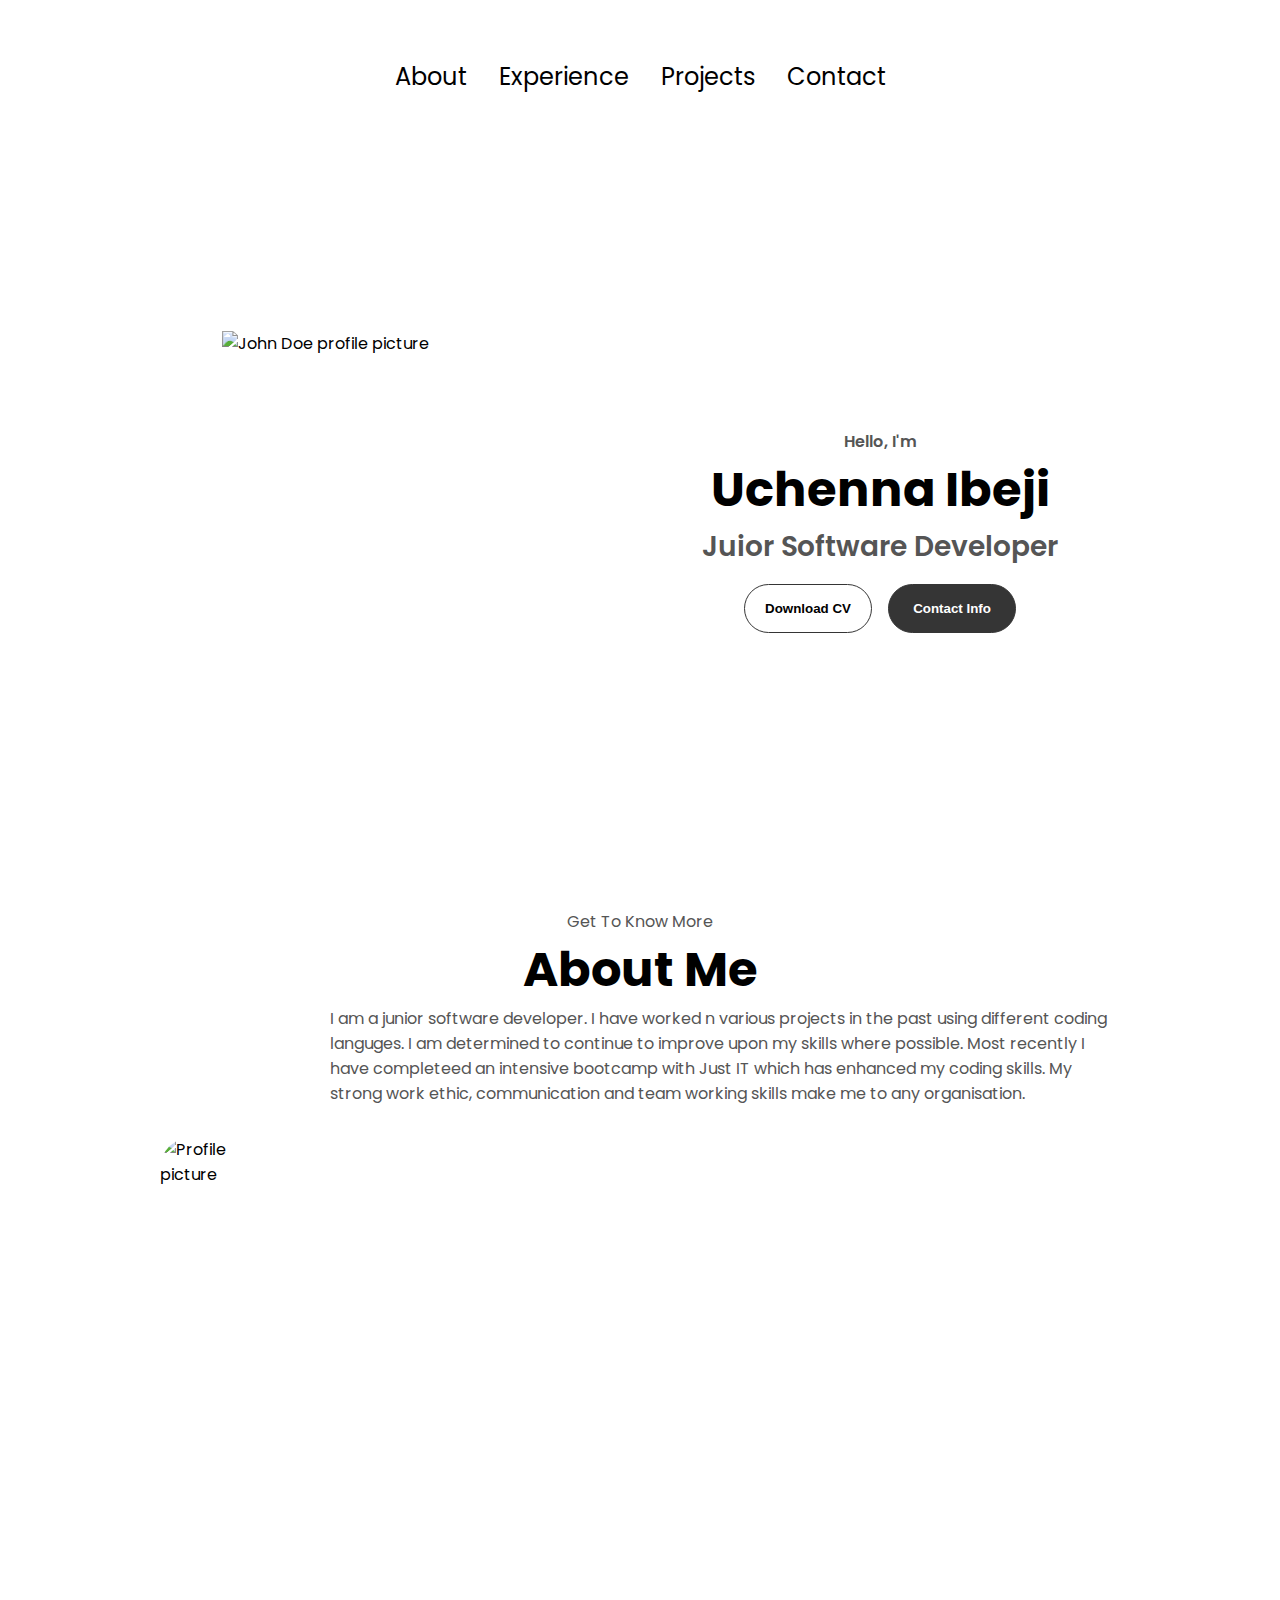
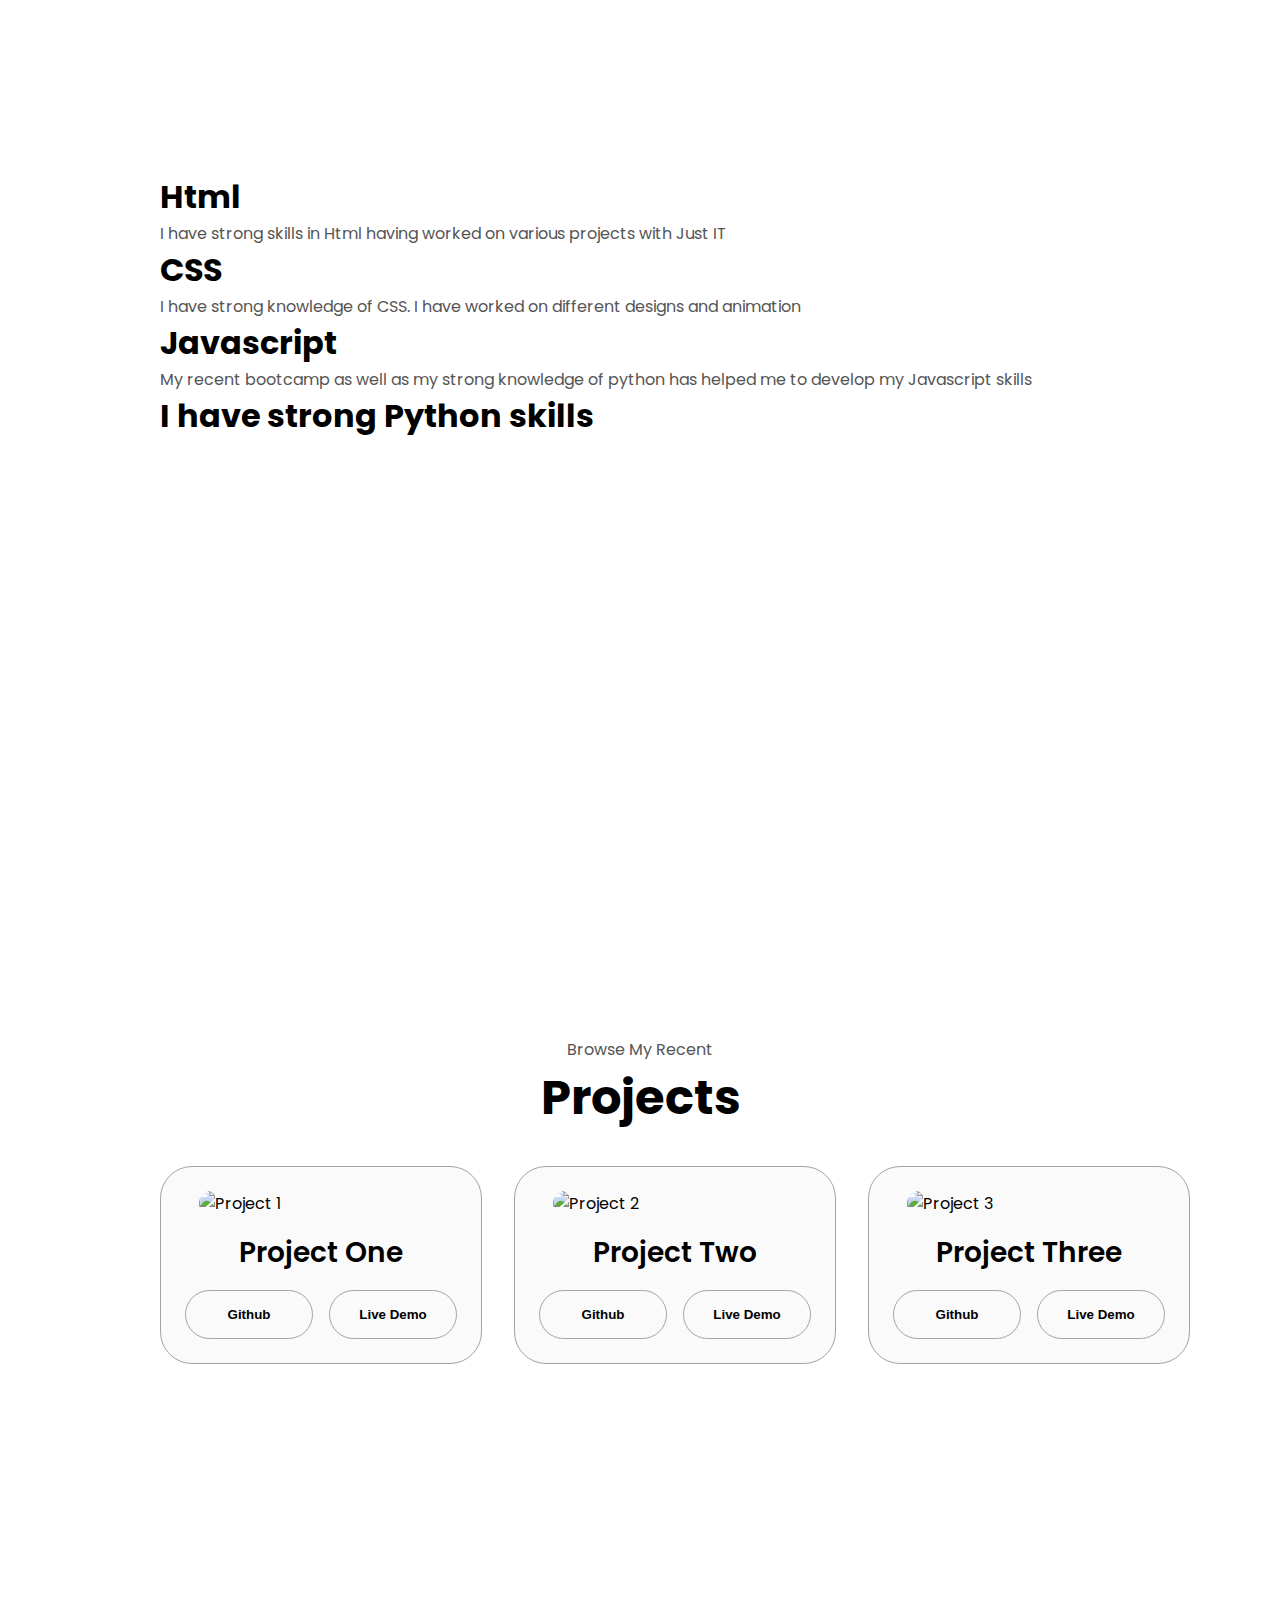
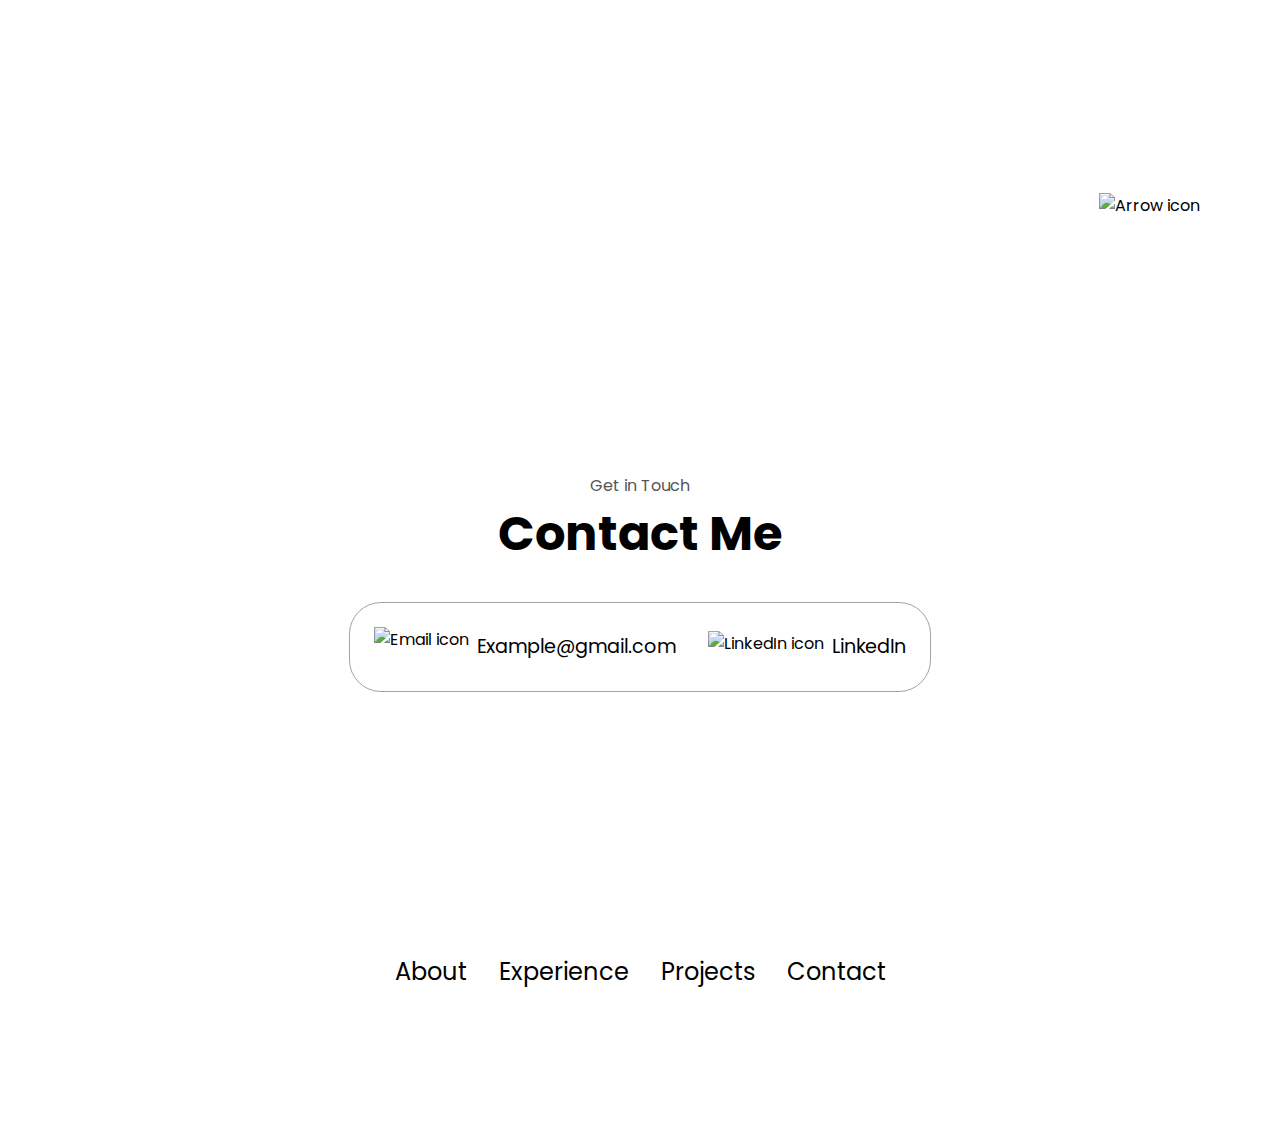
==== index.html @ 003017b9 "changed the skills part" ====
<!DOCTYPE html>
<html lang="en">
  <head>
    <meta charset="UTF-8" />
    <meta http-equiv="X-UA-Compatible" content="IE=edge" />
    <meta name="viewport" content="width=device-width, initial-scale=1.0" />
    <title>My Portfolio</title>
    <link rel="stylesheet" href="portfoliostyle.css" />
    <link rel="stylesheet" href="mediaqueries.css" />
  </head>
  <body>
    <nav id="desktop-nav">
      
      <div>
        <ul class="nav-links">
          <li><a href="#about">About</a></li>
          <li><a href="#experience">Experience</a></li>
          <li><a href="#projects">Projects</a></li>
          <li><a href="#contact">Contact</a></li>
        </ul>
      </div>
    </nav>
    <nav id="hamburger-nav">
      <div class="logo">John Doe</div>
      <div class="hamburger-menu">
        <div class="hamburger-icon" onclick="toggleMenu()">
          <span></span>
          <span></span>
          <span></span>
        </div>
        <div class="menu-links">
          <li><a href="#about" onclick="toggleMenu()">About</a></li>
          <li><a href="#experience" onclick="toggleMenu()">Experience</a></li>
          <li><a href="#projects" onclick="toggleMenu()">Projects</a></li>
          <li><a href="#contact" onclick="toggleMenu()">Contact</a></li>
        </div>
      </div>
    </nav>
    <section id="profile">
      <div class="section__pic-container">
        <img src="./assets/profile-pic.png" alt="John Doe profile picture" />
      </div>
      <div class="section__text">
        <p class="section__text__p1">Hello, I'm</p>
        <h1 class="title">Uchenna Ibeji</h1>
        <p class="section__text__p2">Juior Software Developer</p>
        <div class="btn-container">
          <button
            class="btn btn-color-2"
            onclick="window.open('./assets/resume-example.pdf')"
          >
            Download CV
          </button>
          <button class="btn btn-color-1" onclick="location.href='./#contact'">
            Contact Info
          </button>
        </div>
        
        
      </div>
    </section>
    <section id="about">
      <p class="section__text__p1">Get To Know More</p>
      <h1 class="title">About Me</h1>
      <div class="section-container">
        <div class="section__pic-container">
          <img
            src="./assets/about-pic.png"
            alt="Profile picture"
            class="about-pic"
          />
        </div>
        
          
          <div class="text-container">
            <p>
              I am a junior software developer. I have worked n various projects in the past using different coding languges. I am 
              determined to continue to improve upon my skills where possible. Most recently I have completeed an intensive bootcamp
              with Just  IT which has enhanced my coding skills. My strong work ethic, communication and team working skills make me
              to any organisation.
            </p>
          </div>
        </div>
      </div>
      
    </section>
    
    <section id=" My_skills">
      <div id="html">
        <h1>Html</h1>
        <p>I have strong skills in Html having worked on various projects with Just IT</p>
      </div>
      <div id="CSS">
        <H1>CSS</H1>
        <P>I have strong knowledge of CSS. I have worked on different designs and animation</P>
      </div>
      <div id="Javascript">
        <h1>Javascript</h1>
        <p>My recent bootcamp as well as my strong knowledge of python has helped me to develop my Javascript skills</p>

      </div>
      <div id = "Python">
        <h1>I have strong Python skills </h1>

      </div>


    </section>
    </section>
    <section id="projects">
      <p class="section__text__p1">Browse My Recent</p>
      <h1 class="title">Projects</h1>
      <div class="experience-details-container">
        <div class="about-containers">
          <div class="details-container color-container">
            <div class="article-container">
              <img
                src="./assets/project-1.png"
                alt="Project 1"
                class="project-img"
              />
            </div>
            <h2 class="experience-sub-title project-title">Project One</h2>
            <div class="btn-container">
              <button
                class="btn btn-color-2 project-btn"
                onclick="location.href='https://github.com/'"
              >
                Github
              </button>
              <button
                class="btn btn-color-2 project-btn"
                onclick="location.href='https://github.com/'"
              >
                Live Demo
              </button>
            </div>
          </div>
          <div class="details-container color-container">
            <div class="article-container">
              <img
                src="./assets/project-2.png"
                alt="Project 2"
                class="project-img"
              />
            </div>
            <h2 class="experience-sub-title project-title">Project Two</h2>
            <div class="btn-container">
              <button
                class="btn btn-color-2 project-btn"
                onclick="location.href='https://github.com/'"
              >
                Github
              </button>
              <button
                class="btn btn-color-2 project-btn"
                onclick="location.href='https://github.com/'"
              >
                Live Demo
              </button>
            </div>
          </div>
          <div class="details-container color-container">
            <div class="article-container">
              <img
                src="./assets/project-3.png"
                alt="Project 3"
                class="project-img"
              />
            </div>
            <h2 class="experience-sub-title project-title">Project Three</h2>
            <div class="btn-container">
              <button
                class="btn btn-color-2 project-btn"
                onclick="location.href='https://github.com/'"
              >
                Github
              </button>
              <button
                class="btn btn-color-2 project-btn"
                onclick="location.href='https://github.com/'"
              >
                Live Demo
              </button>
            </div>
          </div>
        </div>
      </div>
      <img
        src="./assets/arrow.png"
        alt="Arrow icon"
        class="icon arrow"
        onclick="location.href='./#contact'"
      />
    </section>
    <section id="contact">
      <p class="section__text__p1">Get in Touch</p>
      <h1 class="title">Contact Me</h1>
      <div class="contact-info-upper-container">
        <div class="contact-info-container">
          <img
            src="./assets/email.png"
            alt="Email icon"
            class="icon contact-icon email-icon"
          />
          <p><a href="mailto:examplemail@gmail.com">Example@gmail.com</a></p>
        </div>
        <div class="contact-info-container">
          <img
            src="./assets/linkedin.png"
            alt="LinkedIn icon"
            class="icon contact-icon"
          />
          <p><a href="https://www.linkedin.com">LinkedIn</a></p>
        </div>
      </div>
    </section>
    <footer>
      <nav>
        <div class="nav-links-container">
          <ul class="nav-links">
            <li><a href="#about">About</a></li>
            <li><a href="#experience">Experience</a></li>
            <li><a href="#projects">Projects</a></li>
            <li><a href="#contact">Contact</a></li>
          </ul>
        </div>
      </nav>
     
    </footer>
    <script src="script.js"></script>
  </body>
</html>
---- portfoliostyle.css ----
@import url("https://fonts.googleapis.com/css2?family=Poppins:wght@300;400;500;600&display=swap");

* {
  margin: 0;
  padding: 0;
}

body {
  font-family: "Poppins", sans-serif;
}

html {
  scroll-behavior: smooth;
}

p {
  color: rgb(85, 85, 85);
}

/* TRANSITION */

a,
.btn {
  transition: all 300ms ease;
}

/* DESKTOP NAV */

nav,
.nav-links {
  display: flex;
}

nav {
  justify-content: space-around;
  align-items: center;
  height: 17vh;
}

.nav-links {
  gap: 2rem;
  list-style: none;
  font-size: 1.5rem;
}

a {
  color: black;
  text-decoration: none;
  text-decoration-color: white;
}

a:hover {
  color: grey;
  text-decoration: underline;
  text-underline-offset: 1rem;
  text-decoration-color: rgb(181, 181, 181);
}

.logo {
  font-size: 2rem;
}

.logo:hover {
  cursor: default;
}

/* HAMBURGER MENU */

#hamburger-nav {
  display: none;
}

.hamburger-menu {
  position: relative;
  display: inline-block;
}

.hamburger-icon {
  display: flex;
  flex-direction: column;
  justify-content: space-between;
  height: 24px;
  width: 30px;
  cursor: pointer;
}

.hamburger-icon span {
  width: 100%;
  height: 2px;
  background-color: black;
  transition: all 0.3 ease-in-out;
}

.menu-links {
  position: absolute;
  top: 100%;
  right: 0;
  background-color: white;
  width: fit-content;
  max-height: 0;
  overflow: hidden;
  transition: all 0.3 ease-in-out;
}

.menu-links a {
  display: block;
  padding: 10px;
  text-align: center;
  font-size: 1.5rem;
  color: black;
  text-decoration: none;
  transition: all 0.3 ease-in-out;
}

.menu-links li {
  list-style: none;
}

.menu-links.open {
  max-height: 300px;
}

.hamburger-icon.open span:first-child {
  transform: rotate(45deg) translate(10px, 5px);
}

.hamburger-icon.open span:nth-child(2) {
  opacity: 0;
}

.hamburger-icon.open span:last-child {
  transform: rotate(-45deg) translate(10px, -5px);
}

.hamburger-icon span:first-child {
  transform: none;
}

.hamburger-icon span:first-child {
  opacity: 1;
}

.hamburger-icon span:first-child {
  transform: none;
}

/* SECTIONS */

section {
  padding-top: 4vh;
  height: 96vh;
  margin: 0 10rem;
  box-sizing: border-box;
  min-height: fit-content;
}

.section-container {
  display: flex;
}

/* PROFILE SECTION */

#profile {
  display: flex;
  justify-content: center;
  gap: 5rem;
  height: 80vh;
}

.section__pic-container {
  display: flex;
  height: 400px;
  width: 400px;
  margin: auto 0;
}

.section__text {
  align-self: center;
  text-align: center;
}

.section__text p {
  font-weight: 600;
}

.section__text__p1 {
  text-align: center;
}

.section__text__p2 {
  font-size: 1.75rem;
  margin-bottom: 1rem;
}

.title {
  font-size: 3rem;
  text-align: center;
}

#socials-container {
  display: flex;
  justify-content: center;
  margin-top: 1rem;
  gap: 1rem;
}

/* ICONS */

.icon {
  cursor: pointer;
  height: 2rem;
}

/* BUTTONS */

.btn-container {
  display: flex;
  justify-content: center;
  gap: 1rem;
}

.btn {
  font-weight: 600;
  transition: all 300ms ease;
  padding: 1rem;
  width: 8rem;
  border-radius: 2rem;
}

.btn-color-1,
.btn-color-2 {
  border: rgb(53, 53, 53) 0.1rem solid;
}

.btn-color-1:hover,
.btn-color-2:hover {
  cursor: pointer;
}

.btn-color-1,
.btn-color-2:hover {
  background: rgb(53, 53, 53);
  color: white;
}

.btn-color-1:hover {
  background: rgb(0, 0, 0);
}

.btn-color-2 {
  background: none;
}

.btn-color-2:hover {
  border: rgb(255, 255, 255) 0.1rem solid;
}

.btn-container {
  gap: 1rem;
}

/* ABOUT SECTION */

#about {
  position: relative;
}

.about-containers {
  gap: 2rem;
  margin-bottom: 2rem;
  margin-top: 2rem;
}

.about-details-container {
  justify-content: center;
  flex-direction: column;
}

.about-containers,
.about-details-container {
  display: flex;
}

.about-pic {
  border-radius: 2rem;
}

.arrow {
  position: absolute;
  right: -5rem;
  bottom: 2.5rem;
}

.details-container {
  padding: 1.5rem;
  flex: 1;
  background: white;
  border-radius: 2rem;
  border: rgb(53, 53, 53) 0.1rem solid;
  border-color: rgb(163, 163, 163);
  text-align: center;
}

.section-container {
  gap: 4rem;
  height: 80%;
}

.section__pic-container {
  height: 400px;
  width: 400px;
  margin: auto 0;
}

/* EXPERIENCE SECTION */

#experience {
  position: relative;
}

.experience-sub-title {
  color: rgb(85, 85, 85);
  font-weight: 600;
  font-size: 1.75rem;
  margin-bottom: 2rem;
}

.experience-details-container {
  display: flex;
  justify-content: center;
  flex-direction: column;
}

.article-container {
  display: flex;
  text-align: initial;
  flex-wrap: wrap;
  flex-direction: row;
  gap: 2.5rem;
  justify-content: space-around;
}

article {
  display: flex;
  width: 10rem;
  justify-content: space-around;
  gap: 0.5rem;
}

article .icon {
  cursor: default;
}

/* PROJECTS SECTION */

#projects {
  position: relative;
}

.color-container {
  border-color: rgb(163, 163, 163);
  background: rgb(250, 250, 250);
}

.project-img {
  border-radius: 2rem;
  width: 90%;
  height: 90%;
}

.project-title {
  margin: 1rem;
  color: black;
}

.project-btn {
  color: black;
  border-color: rgb(163, 163, 163);
}

/* CONTACT */

#contact {
  display: flex;
  justify-content: center;
  flex-direction: column;
  height: 70vh;
}

.contact-info-upper-container {
  display: flex;
  justify-content: center;
  border-radius: 2rem;
  border: rgb(53, 53, 53) 0.1rem solid;
  border-color: rgb(163, 163, 163);
  background: (250, 250, 250);
  margin: 2rem auto;
  padding: 0.5rem;
}

.contact-info-container {
  display: flex;
  align-items: center;
  justify-content: center;
  gap: 0.5rem;
  margin: 1rem;
}

.contact-info-container p {
  font-size: larger;
}

.contact-icon {
  cursor: default;
}

.email-icon {
  height: 2.5rem;
}

/* FOOTER SECTION */

footer {
  height: 26vh;
  margin: 0 1rem;
}

footer p {
  text-align: center;}
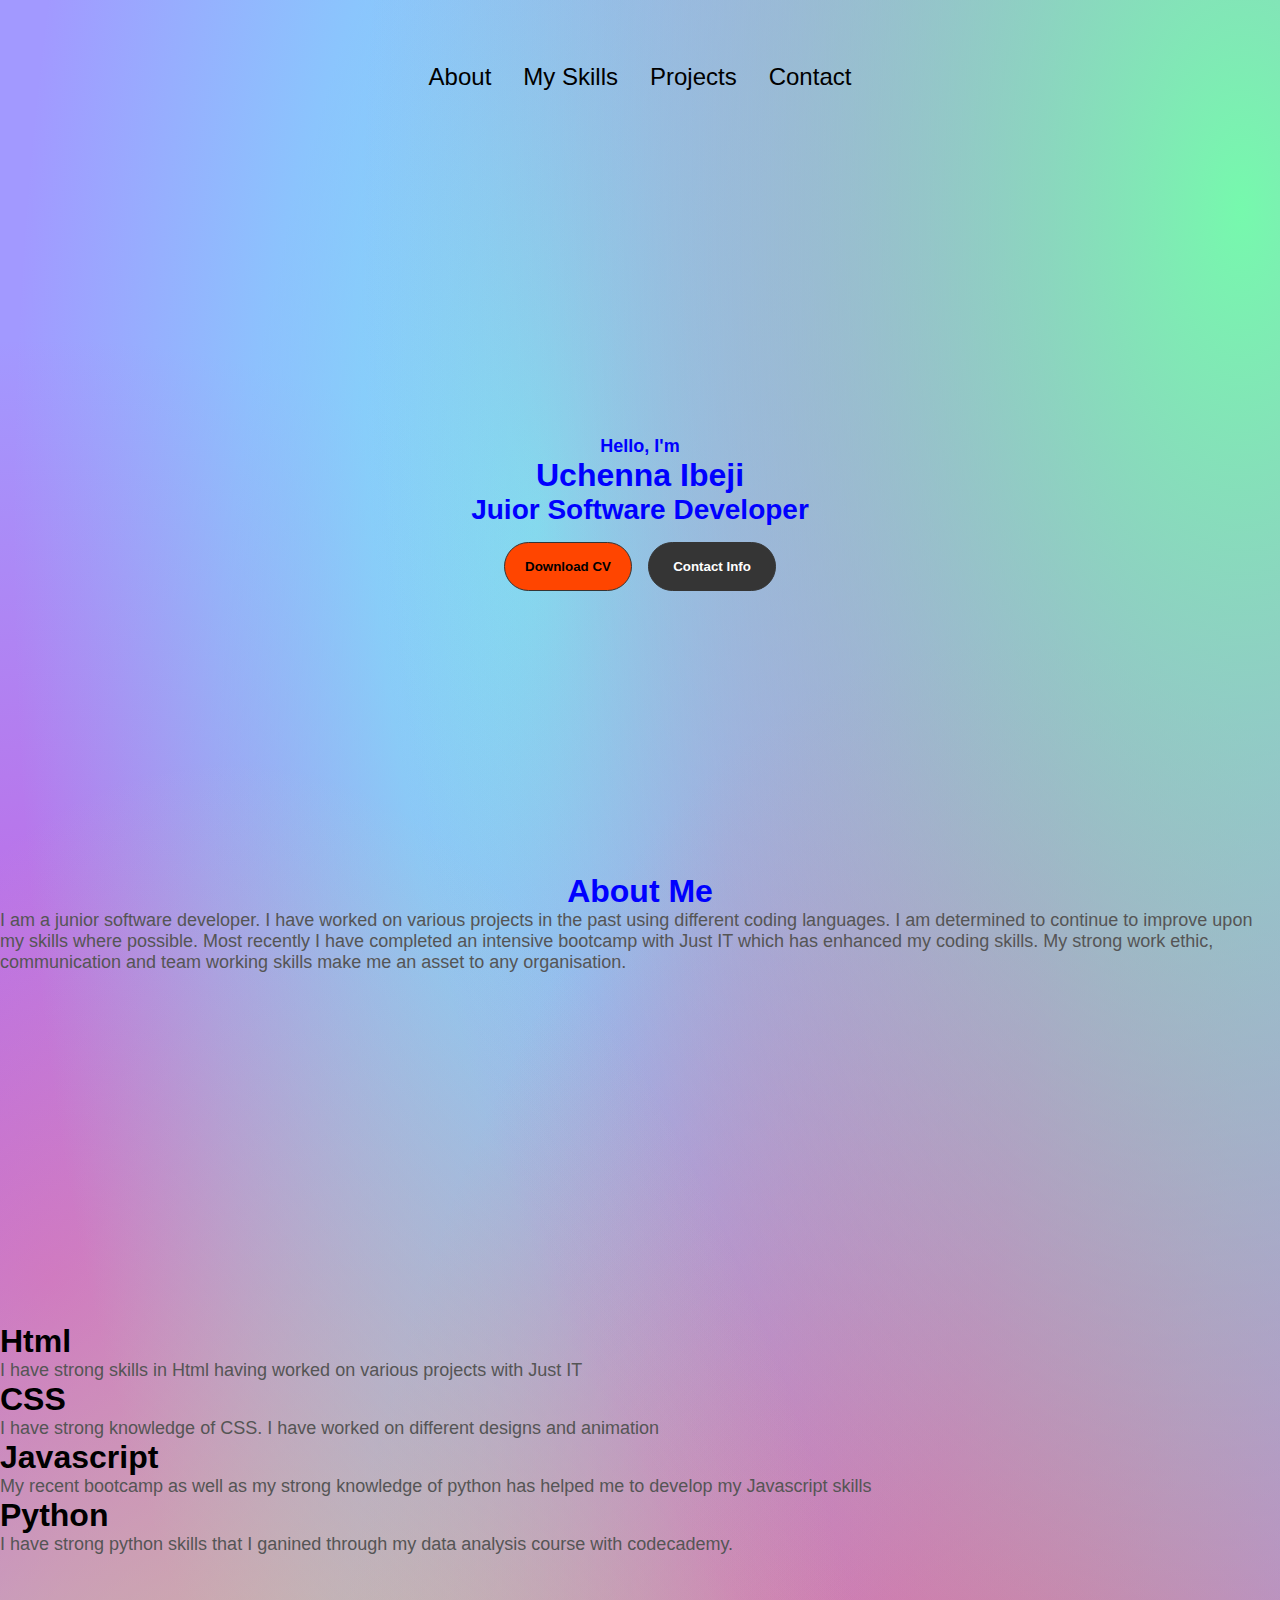
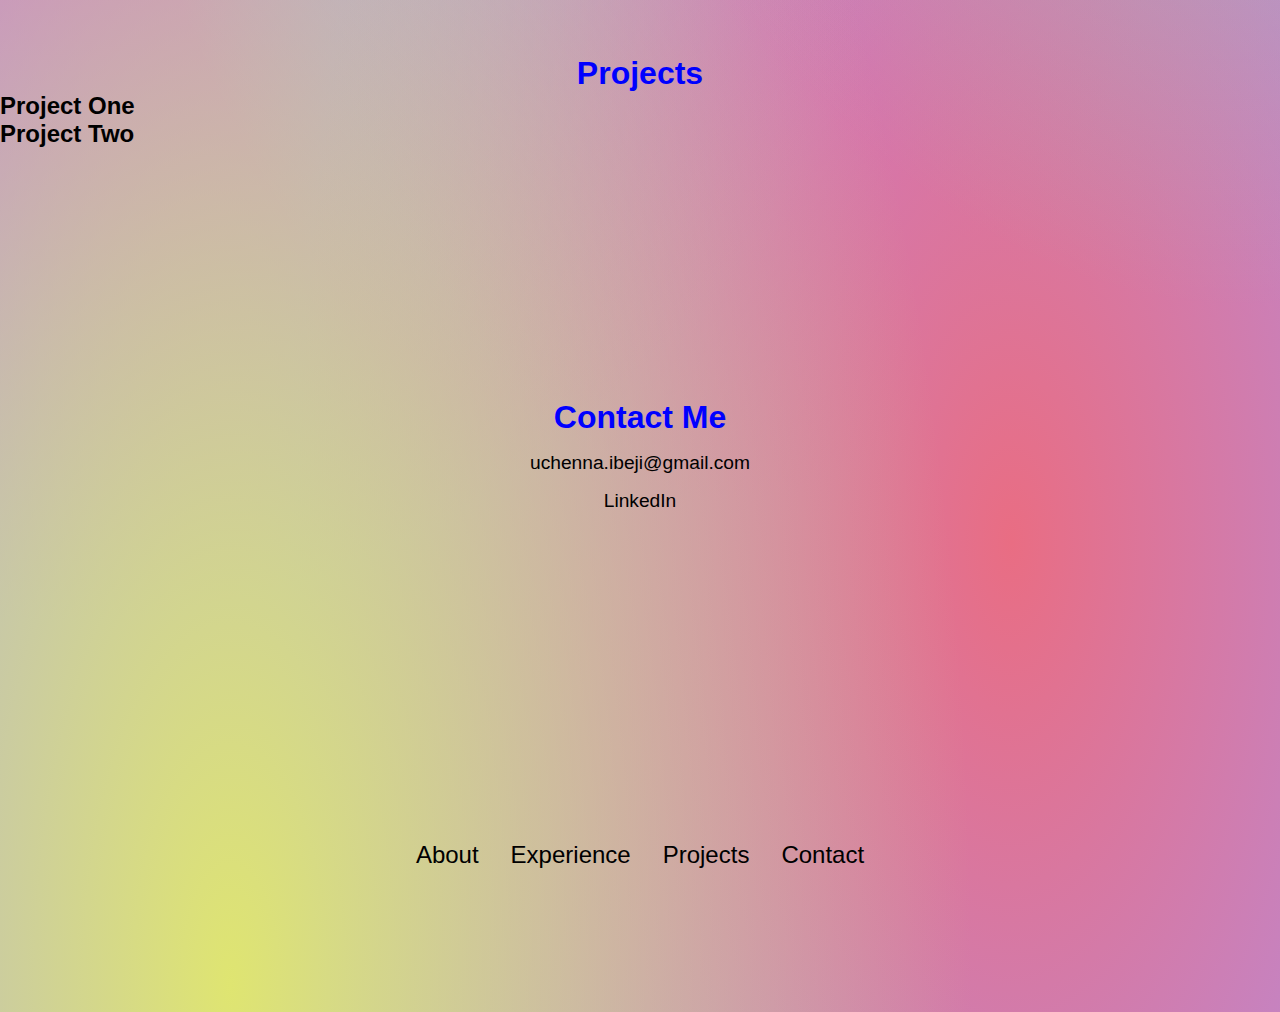
==== commit 15322029: "completed portfolio" ====
--- a/index.html
+++ b/index.html
@@ -1,10 +1,11 @@
 <!DOCTYPE html>
 <html lang="en">
+  
   <head>
     <meta charset="UTF-8" />
     <meta http-equiv="X-UA-Compatible" content="IE=edge" />
     <meta name="viewport" content="width=device-width, initial-scale=1.0" />
-    <title>My Portfolio</title>
+        <title>My Portfolio</title>
     <link rel="stylesheet" href="portfoliostyle.css" />
     <link rel="stylesheet" href="mediaqueries.css" />
   </head>
@@ -14,7 +15,7 @@
       <div>
         <ul class="nav-links">
           <li><a href="#about">About</a></li>
-          <li><a href="#experience">Experience</a></li>
+          <li><a href="#experience">My Skills</a></li>
           <li><a href="#projects">Projects</a></li>
           <li><a href="#contact">Contact</a></li>
         </ul>
@@ -36,10 +37,8 @@
         </div>
       </div>
     </nav>
-    <section id="profile">
-      <div class="section__pic-container">
-        <img src="./assets/profile-pic.png" alt="John Doe profile picture" />
-      </div>
+    <div id="profile">
+      
       <div class="section__text">
         <p class="section__text__p1">Hello, I'm</p>
         <h1 class="title">Uchenna Ibeji</h1>
@@ -58,34 +57,30 @@
         
         
       </div>
-    </section>
-    <section id="about">
-      <p class="section__text__p1">Get To Know More</p>
+    </div>
+    <div id="about">
       <h1 class="title">About Me</h1>
       <div class="section-container">
-        <div class="section__pic-container">
-          <img
-            src="./assets/about-pic.png"
-            alt="Profile picture"
-            class="about-pic"
-          />
-        </div>
+        
         
           
           <div class="text-container">
             <p>
-              I am a junior software developer. I have worked n various projects in the past using different coding languges. I am 
-              determined to continue to improve upon my skills where possible. Most recently I have completeed an intensive bootcamp
+              I am a junior software developer. I have worked on various projects in the past using different coding languages. I am 
+              determined to continue to improve upon my skills where possible. Most recently I have completed an intensive bootcamp
               with Just  IT which has enhanced my coding skills. My strong work ethic, communication and team working skills make me
-              to any organisation.
+              an asset to any organisation.
             </p>
           </div>
         </div>
       </div>
       
-    </section>
+    </div>
+    <div id="gap">
     
-    <section id=" My_skills">
+    </div>
+    
+    <div id=" My_skills">
       <div id="html">
         <h1>Html</h1>
         <p>I have strong skills in Html having worked on various projects with Just IT</p>
@@ -100,121 +95,40 @@
 
       </div>
       <div id = "Python">
-        <h1>I have strong Python skills </h1>
+        <h1>Python</h1>
+        <p>I have strong python skills that I ganined through my data analysis course with codecademy.</p>
 
       </div>
 
 
-    </section>
-    </section>
-    <section id="projects">
-      <p class="section__text__p1">Browse My Recent</p>
+    </div>
+  </div>
+  <div id="skills_gap"> </div>
+    <div id="projects">
+      
       <h1 class="title">Projects</h1>
-      <div class="experience-details-container">
-        <div class="about-containers">
-          <div class="details-container color-container">
-            <div class="article-container">
-              <img
-                src="./assets/project-1.png"
-                alt="Project 1"
-                class="project-img"
-              />
-            </div>
-            <h2 class="experience-sub-title project-title">Project One</h2>
-            <div class="btn-container">
-              <button
-                class="btn btn-color-2 project-btn"
-                onclick="location.href='https://github.com/'"
-              >
-                Github
-              </button>
-              <button
-                class="btn btn-color-2 project-btn"
-                onclick="location.href='https://github.com/'"
-              >
-                Live Demo
-              </button>
-            </div>
-          </div>
-          <div class="details-container color-container">
-            <div class="article-container">
-              <img
-                src="./assets/project-2.png"
-                alt="Project 2"
-                class="project-img"
-              />
-            </div>
-            <h2 class="experience-sub-title project-title">Project Two</h2>
-            <div class="btn-container">
-              <button
-                class="btn btn-color-2 project-btn"
-                onclick="location.href='https://github.com/'"
-              >
-                Github
-              </button>
-              <button
-                class="btn btn-color-2 project-btn"
-                onclick="location.href='https://github.com/'"
-              >
-                Live Demo
-              </button>
-            </div>
-          </div>
-          <div class="details-container color-container">
-            <div class="article-container">
-              <img
-                src="./assets/project-3.png"
-                alt="Project 3"
-                class="project-img"
-              />
-            </div>
-            <h2 class="experience-sub-title project-title">Project Three</h2>
-            <div class="btn-container">
-              <button
-                class="btn btn-color-2 project-btn"
-                onclick="location.href='https://github.com/'"
-              >
-                Github
-              </button>
-              <button
-                class="btn btn-color-2 project-btn"
-                onclick="location.href='https://github.com/'"
-              >
-                Live Demo
-              </button>
-            </div>
-          </div>
-        </div>
-      </div>
-      <img
-        src="./assets/arrow.png"
-        alt="Arrow icon"
-        class="icon arrow"
-        onclick="location.href='./#contact'"
-      />
-    </section>
-    <section id="contact">
-      <p class="section__text__p1">Get in Touch</p>
+      
+            <h2><a href="clock.htm">Project One</h2>
+            <h3><a href="xo.html">Project Two</a></h3>
+    </div>
+
+
+
+            
+    <div id="contact">
+      
       <h1 class="title">Contact Me</h1>
       <div class="contact-info-upper-container">
         <div class="contact-info-container">
-          <img
-            src="./assets/email.png"
-            alt="Email icon"
-            class="icon contact-icon email-icon"
-          />
-          <p><a href="mailto:examplemail@gmail.com">Example@gmail.com</a></p>
+          
+          <p><a href="uchenna.ibeji.ui@gmail.com">uchenna.ibeji@gmail.com</a></p>
         </div>
         <div class="contact-info-container">
-          <img
-            src="./assets/linkedin.png"
-            alt="LinkedIn icon"
-            class="icon contact-icon"
-          />
+         
           <p><a href="https://www.linkedin.com">LinkedIn</a></p>
         </div>
       </div>
-    </section>
+    </div>
     <footer>
       <nav>
         <div class="nav-links-container">
--- a/portfoliostyle.css
+++ b/portfoliostyle.css
@@ -1,3 +1,13 @@
+
+html {
+	
+  background: radial-gradient(at 18% 99%, rgb(223, 229, 113) 0px, transparent 50%) repeat scroll 0% 0%, 
+            radial-gradient(at 97% 8%, rgb(118, 249, 173) 0px, transparent 50%) repeat scroll 0% 0%, 
+            radial-gradient(at 79% 82%, rgb(233, 109, 131) 0px, transparent 50%) repeat scroll 0% 0%,
+            radial-gradient(at 96% 10%, rgb(222, 81, 251) 0px, transparent 50%) repeat scroll 0% 0%,    
+            radial-gradient(at 42% 20%, rgb(116, 240, 251) 0px, transparent 50%) repeat scroll 0% 0%,
+            radial-gradient(at 4% 49%, rgb(203, 88, 218) 0px, transparent 50%) repeat scroll 0% 0%, rgba(0, 0, 0, 0) radial-gradient(at 57% 33%, rgb(218, 83, 228) 0px, #a299ff 50%) repeat scroll 0% 0%;
+}
 @import url("https://fonts.googleapis.com/css2?family=Poppins:wght@300;400;500;600&display=swap");
 
 * {
@@ -56,13 +66,8 @@
   text-decoration-color: rgb(181, 181, 181);
 }
 
-.logo {
-  font-size: 2rem;
-}
-
-.logo:hover {
-  cursor: default;
-}
+
+
 
 /* HAMBURGER MENU */
 
@@ -165,14 +170,9 @@
   justify-content: center;
   gap: 5rem;
   height: 80vh;
-}
-
-.section__pic-container {
-  display: flex;
-  height: 400px;
-  width: 400px;
-  margin: auto 0;
-}
+  color: orangered;
+}
+
 
 .section__text {
   align-self: center;
@@ -185,16 +185,19 @@
 
 .section__text__p1 {
   text-align: center;
+  color:blue;
 }
 
 .section__text__p2 {
   font-size: 1.75rem;
   margin-bottom: 1rem;
+  color: blue;
 }
 
 .title {
-  font-size: 3rem;
+  font-size: 2rem;
   text-align: center;
+  color: blue;
 }
 
 #socials-container {
@@ -244,11 +247,11 @@
 }
 
 .btn-color-1:hover {
-  background: rgb(0, 0, 0);
+  background: orangered;
 }
 
 .btn-color-2 {
-  background: none;
+  background: orangered;
 }
 
 .btn-color-2:hover {
@@ -263,6 +266,7 @@
 
 #about {
   position: relative;
+  font-size: medium;
 }
 
 .about-containers {
@@ -279,6 +283,7 @@
 .about-containers,
 .about-details-container {
   display: flex;
+  padding-bottom: 2rem;
 }
 
 .about-pic {
@@ -387,16 +392,6 @@
   height: 70vh;
 }
 
-.contact-info-upper-container {
-  display: flex;
-  justify-content: center;
-  border-radius: 2rem;
-  border: rgb(53, 53, 53) 0.1rem solid;
-  border-color: rgb(163, 163, 163);
-  background: (250, 250, 250);
-  margin: 2rem auto;
-  padding: 0.5rem;
-}
 
 .contact-info-container {
   display: flex;
@@ -426,4 +421,28 @@
 }
 
 footer p {
-  text-align: center;}+  text-align: center;}
+
+  #gap{
+    height: 350px;
+  }
+
+  p{
+    font-size: large;
+  }
+
+  #My_skills{
+    font-size: 30px;
+  }
+  
+  h3{
+    font-size: x-large;
+  }
+
+  #projects h2{
+    font-size: x-large;
+  }
+
+  #skills_gap{
+    height: 100px;
+  }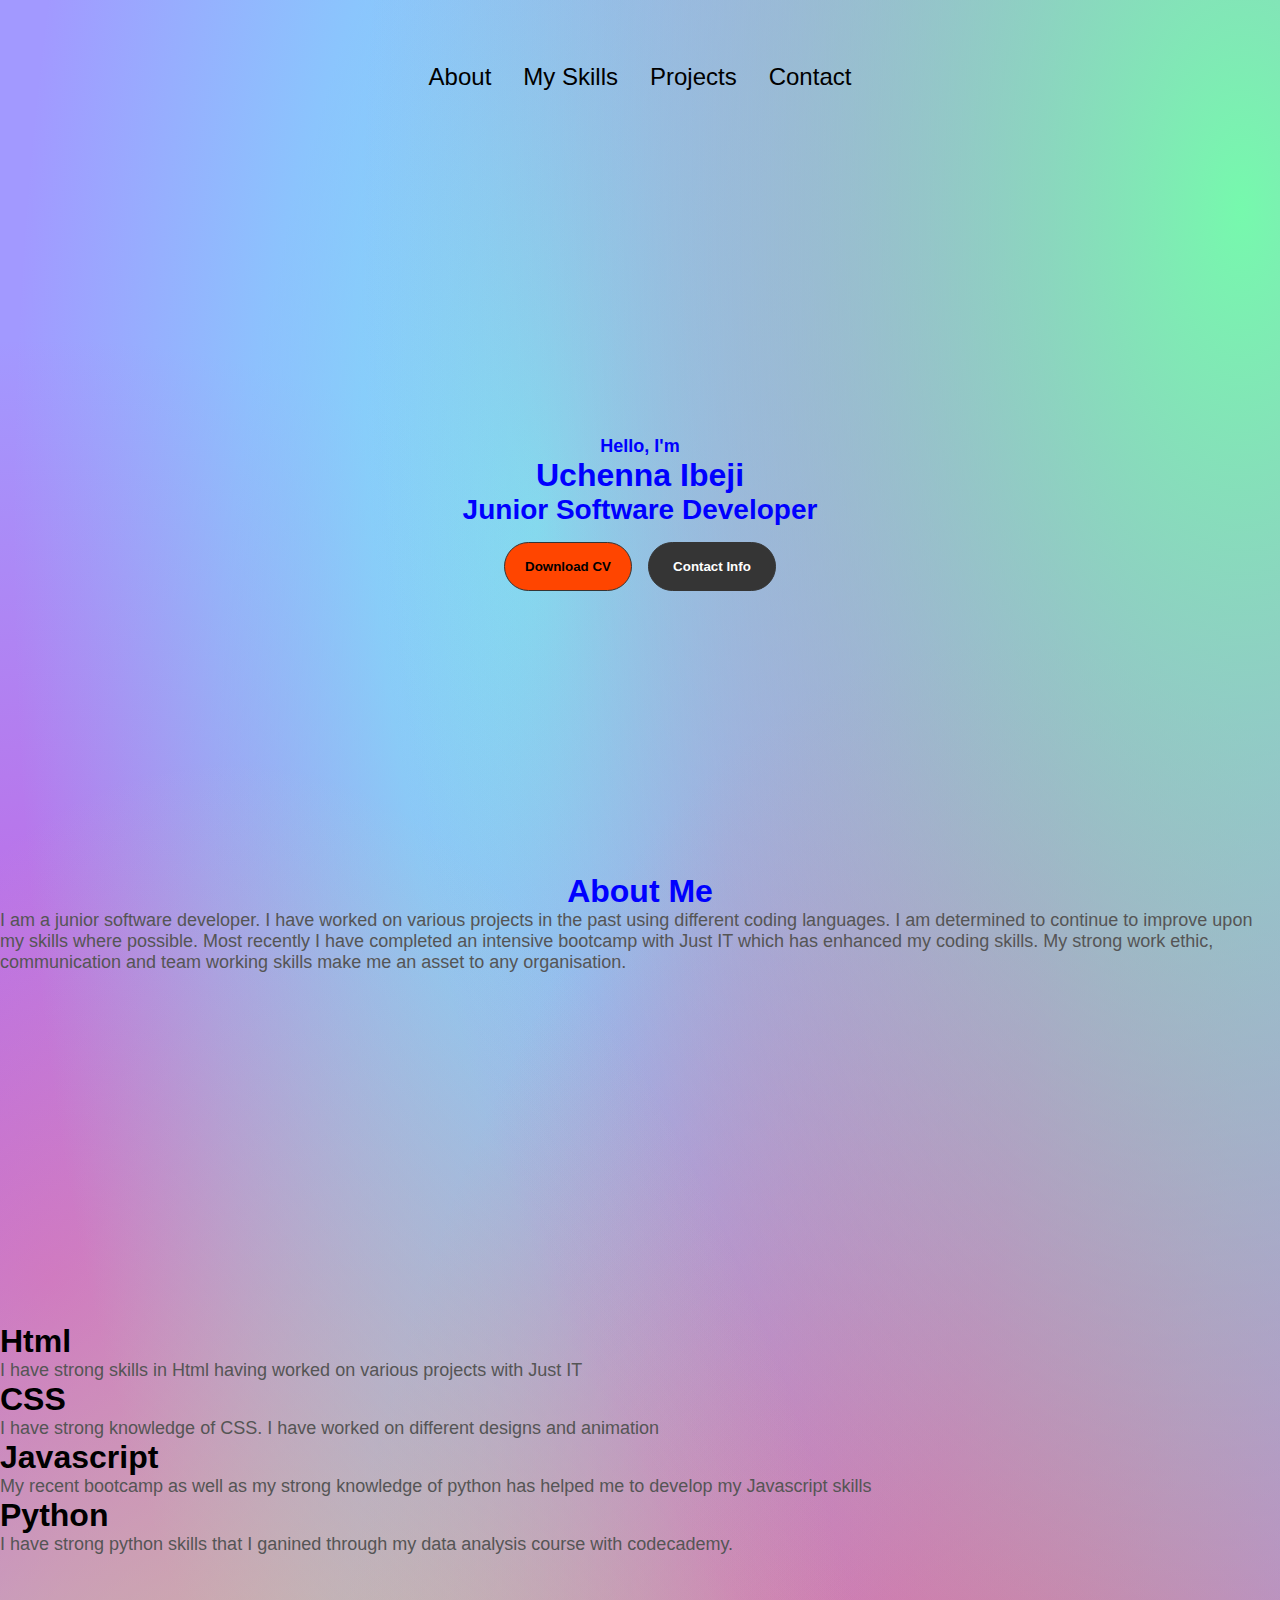
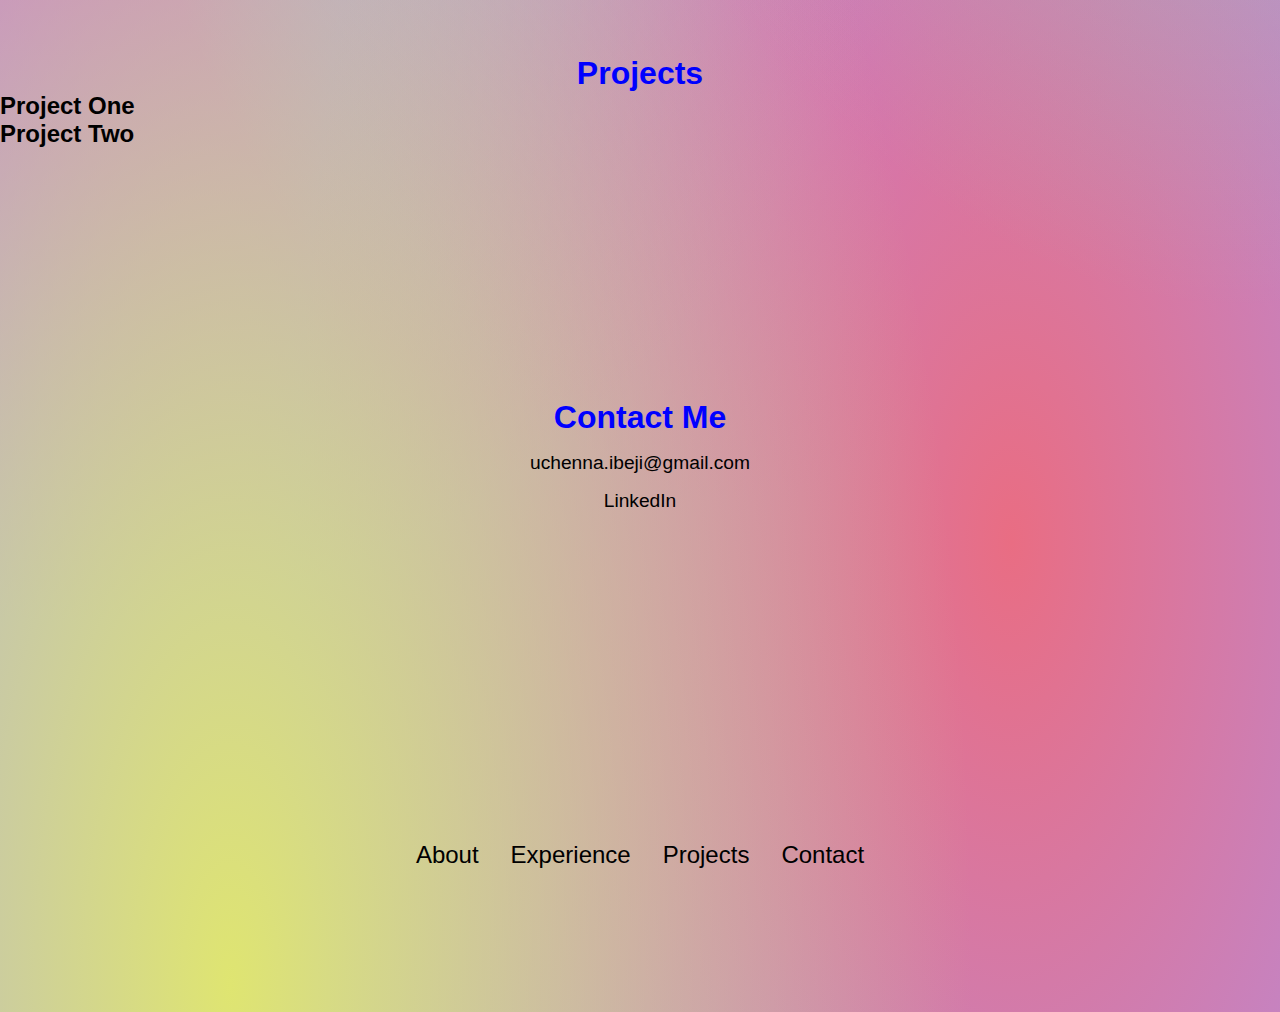
==== commit bf8b5596: "Update index.html" ====
--- a/index.html
+++ b/index.html
@@ -42,7 +42,7 @@
       <div class="section__text">
         <p class="section__text__p1">Hello, I'm</p>
         <h1 class="title">Uchenna Ibeji</h1>
-        <p class="section__text__p2">Juior Software Developer</p>
+        <p class="section__text__p2">Junior Software Developer</p>
         <div class="btn-container">
           <button
             class="btn btn-color-2"
@@ -144,4 +144,4 @@
     </footer>
     <script src="script.js"></script>
   </body>
-</html>+</html>
